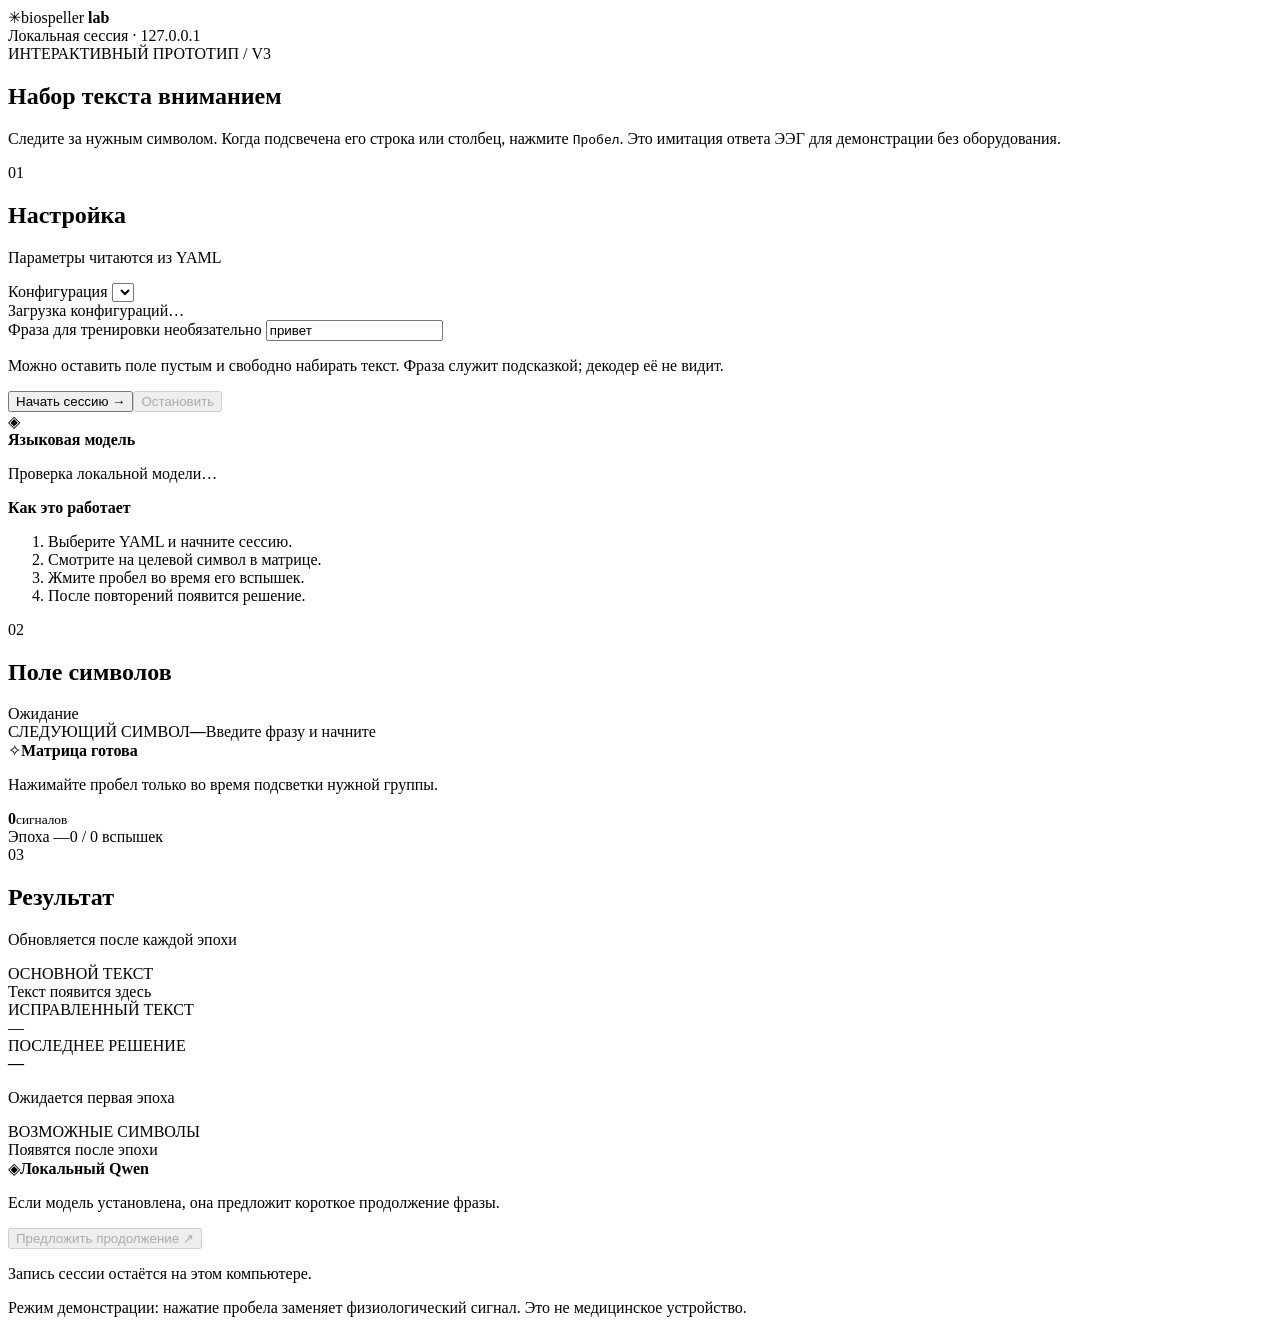
==== eeg_speller/web/static/index.html @ 17a5046c "Add browser GUI assets" ====
<!doctype html>
<html lang="ru">
<head>
  <meta charset="utf-8">
  <meta name="viewport" content="width=device-width, initial-scale=1">
  <title>EEG Speller — локальная лаборатория</title>
  <link rel="stylesheet" href="/style.css">
  <script src="/app.js" defer></script>
</head>
<body>
  <div class="shell">
    <header class="topbar">
      <div class="brand"><span class="brand-mark">✳</span><span>biospeller <strong>lab</strong></span></div>
      <div class="local-badge"><span class="dot"></span> Локальная сессия · 127.0.0.1</div>
    </header>

    <main>
      <section class="intro">
        <div class="eyebrow">ИНТЕРАКТИВНЫЙ ПРОТОТИП / V3</div>
        <h1>Набор текста вниманием</h1>
        <p>Следите за нужным символом. Когда подсвечена его строка или столбец, нажмите <kbd>Пробел</kbd>. Это имитация ответа ЭЭГ для демонстрации без оборудования.</p>
      </section>

      <div class="workspace">
        <aside class="setup card">
          <div class="section-head"><span class="step">01</span><div><h2>Настройка</h2><p>Параметры читаются из YAML</p></div></div>
          <label for="config">Конфигурация</label>
          <select id="config" aria-label="Конфигурация"></select>
          <div class="config-detail" id="config-detail">Загрузка конфигураций…</div>
          <label for="target">Фраза для тренировки <span class="optional">необязательно</span></label>
          <input id="target" type="text" value="привет" maxlength="120" autocomplete="off" spellcheck="false" aria-describedby="target-help">
          <p class="hint" id="target-help">Можно оставить поле пустым и свободно набирать текст. Фраза служит подсказкой; декодер её не видит.</p>
          <div class="button-row"><button id="start" class="primary">Начать сессию <span>→</span></button><button id="stop" class="secondary" disabled>Остановить</button></div>
          <div class="separator"></div>
          <div class="model-card"><div class="model-icon">◈</div><div><strong>Языковая модель</strong><p id="model-status">Проверка локальной модели…</p></div></div>
          <div class="howto"><strong>Как это работает</strong><ol><li>Выберите YAML и начните сессию.</li><li>Смотрите на целевой символ в матрице.</li><li>Жмите пробел во время его вспышек.</li><li>После повторений появится решение.</li></ol></div>
        </aside>

        <section class="stage card" aria-label="Матрица символов">
          <div class="stage-top"><div><span class="step">02</span><h2>Поле символов</h2></div><div class="state-pill" id="state-pill">Ожидание</div></div>
          <div class="target-strip"><span>СЛЕДУЮЩИЙ СИМВОЛ</span><strong id="target-char">—</strong><span id="target-progress">Введите фразу и начните</span></div>
          <div class="matrix-wrap"><div class="matrix" id="matrix" role="grid" aria-label="Матрица из 36 символов"></div></div>
          <div class="flash-status"><div><span class="flash-icon" id="flash-icon">✧</span><strong id="flash-label">Матрица готова</strong><p id="flash-help">Нажимайте пробел только во время подсветки нужной группы.</p></div><div class="hit-count"><b id="hit-count">0</b><small>сигналов</small></div></div>
          <div class="progress-line"><div id="progress-fill"></div></div>
          <div class="progress-meta"><span id="epoch-label">Эпоха —</span><span id="flash-count">0 / 0 вспышек</span></div>
        </section>

        <aside class="results card">
          <div class="section-head"><span class="step">03</span><div><h2>Результат</h2><p>Обновляется после каждой эпохи</p></div></div>
          <div class="result-label">ОСНОВНОЙ ТЕКСТ</div><div class="typed-text" id="primary-text" aria-live="polite"><span class="placeholder">Текст появится здесь</span></div>
          <div class="result-label">ИСПРАВЛЕННЫЙ ТЕКСТ</div><div class="secondary-text" id="secondary-text">—</div>
          <div class="decision-box"><span>ПОСЛЕДНЕЕ РЕШЕНИЕ</span><div><strong id="decision-symbol">—</strong><p id="decision-detail">Ожидается первая эпоха</p></div></div>
          <div class="result-label">ВОЗМОЖНЫЕ СИМВОЛЫ</div><div class="suggestions" id="suggestions"><span class="muted">Появятся после эпохи</span></div>
          <div class="qwen-box"><div class="qwen-heading"><span>◈</span><strong>Локальный Qwen</strong></div><p id="qwen-text">Если модель установлена, она предложит короткое продолжение фразы.</p><button id="qwen-button" class="text-button" disabled>Предложить продолжение ↗</button></div>
          <p class="session-note" id="session-note">Запись сессии остаётся на этом компьютере.</p>
        </aside>
      </div>
    </main>
    <footer>Режим демонстрации: нажатие пробела заменяет физиологический сигнал. Это не медицинское устройство.</footer>
  </div>
</body>
</html>
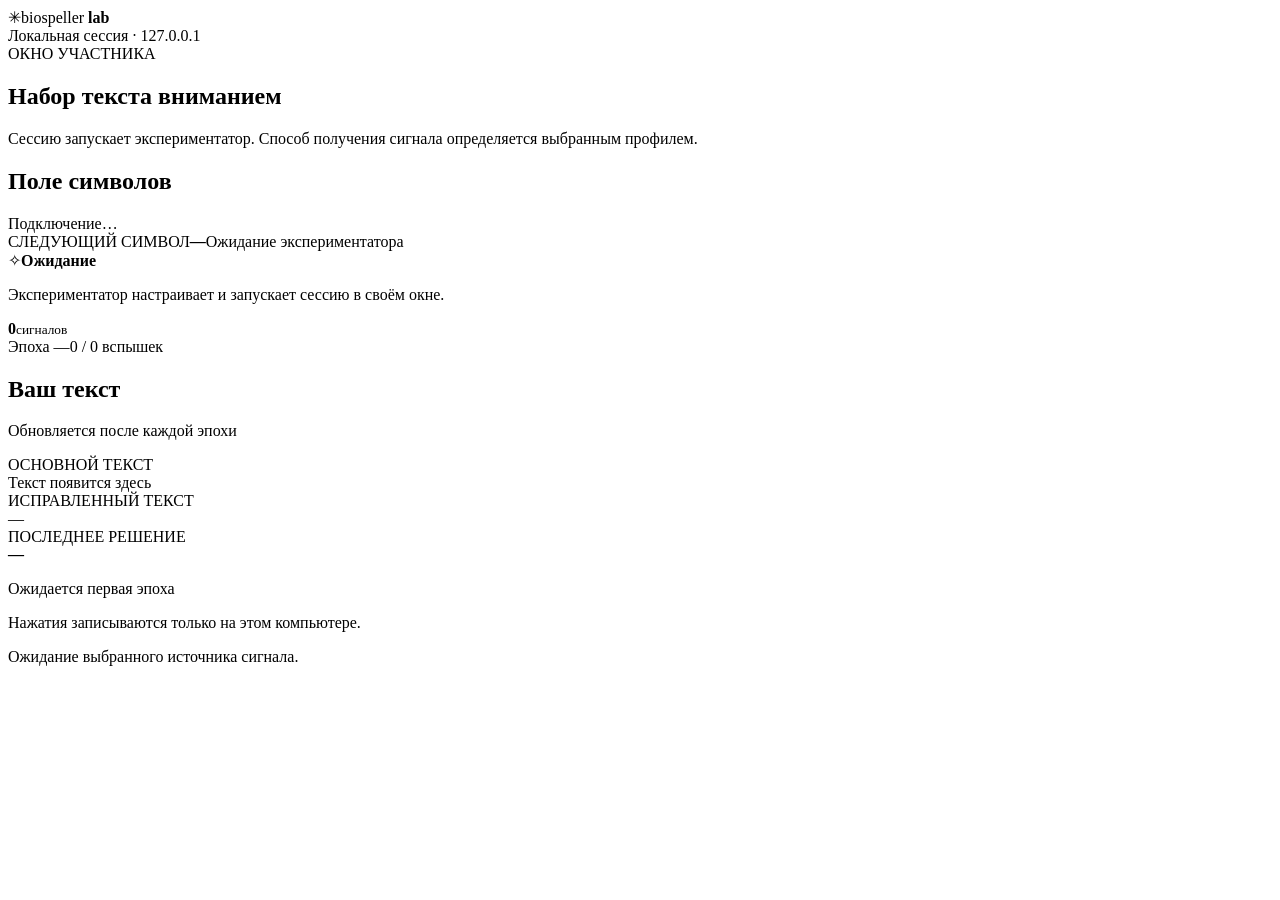
==== commit 510030b2: "Publish operator UI and EEG participant interface" ====
--- a/eeg_speller/web/static/index.html
+++ b/eeg_speller/web/static/index.html
@@ -3,11 +3,11 @@
 <head>
   <meta charset="utf-8">
   <meta name="viewport" content="width=device-width, initial-scale=1">
-  <title>EEG Speller — локальная лаборатория</title>
+  <title>EEG Speller — участник</title>
   <link rel="stylesheet" href="/style.css">
   <script src="/app.js" defer></script>
 </head>
-<body>
+<body class="participant">
   <div class="shell">
     <header class="topbar">
       <div class="brand"><span class="brand-mark">✳</span><span>biospeller <strong>lab</strong></span></div>
@@ -16,47 +16,31 @@
 
     <main>
       <section class="intro">
-        <div class="eyebrow">ИНТЕРАКТИВНЫЙ ПРОТОТИП / V3</div>
+        <div class="eyebrow">ОКНО УЧАСТНИКА</div>
         <h1>Набор текста вниманием</h1>
-        <p>Следите за нужным символом. Когда подсвечена его строка или столбец, нажмите <kbd>Пробел</kbd>. Это имитация ответа ЭЭГ для демонстрации без оборудования.</p>
+        <p id="participant-instructions">Сессию запускает экспериментатор. Способ получения сигнала определяется выбранным профилем.</p>
       </section>
 
-      <div class="workspace">
-        <aside class="setup card">
-          <div class="section-head"><span class="step">01</span><div><h2>Настройка</h2><p>Параметры читаются из YAML</p></div></div>
-          <label for="config">Конфигурация</label>
-          <select id="config" aria-label="Конфигурация"></select>
-          <div class="config-detail" id="config-detail">Загрузка конфигураций…</div>
-          <label for="target">Фраза для тренировки <span class="optional">необязательно</span></label>
-          <input id="target" type="text" value="привет" maxlength="120" autocomplete="off" spellcheck="false" aria-describedby="target-help">
-          <p class="hint" id="target-help">Можно оставить поле пустым и свободно набирать текст. Фраза служит подсказкой; декодер её не видит.</p>
-          <div class="button-row"><button id="start" class="primary">Начать сессию <span>→</span></button><button id="stop" class="secondary" disabled>Остановить</button></div>
-          <div class="separator"></div>
-          <div class="model-card"><div class="model-icon">◈</div><div><strong>Языковая модель</strong><p id="model-status">Проверка локальной модели…</p></div></div>
-          <div class="howto"><strong>Как это работает</strong><ol><li>Выберите YAML и начните сессию.</li><li>Смотрите на целевой символ в матрице.</li><li>Жмите пробел во время его вспышек.</li><li>После повторений появится решение.</li></ol></div>
-        </aside>
-
+      <div class="workspace participant-view">
         <section class="stage card" aria-label="Матрица символов">
-          <div class="stage-top"><div><span class="step">02</span><h2>Поле символов</h2></div><div class="state-pill" id="state-pill">Ожидание</div></div>
-          <div class="target-strip"><span>СЛЕДУЮЩИЙ СИМВОЛ</span><strong id="target-char">—</strong><span id="target-progress">Введите фразу и начните</span></div>
+          <div class="stage-top"><div><h2>Поле символов</h2></div><div class="state-pill" id="state-pill">Подключение…</div></div>
+          <div class="target-strip"><span>СЛЕДУЮЩИЙ СИМВОЛ</span><strong id="target-char">—</strong><span id="target-progress">Ожидание экспериментатора</span></div>
           <div class="matrix-wrap"><div class="matrix" id="matrix" role="grid" aria-label="Матрица из 36 символов"></div></div>
-          <div class="flash-status"><div><span class="flash-icon" id="flash-icon">✧</span><strong id="flash-label">Матрица готова</strong><p id="flash-help">Нажимайте пробел только во время подсветки нужной группы.</p></div><div class="hit-count"><b id="hit-count">0</b><small>сигналов</small></div></div>
+          <div class="flash-status"><div><span class="flash-icon" id="flash-icon">✧</span><strong id="flash-label">Ожидание</strong><p id="flash-help">Экспериментатор настраивает и запускает сессию в своём окне.</p></div><div class="hit-count"><b id="hit-count">0</b><small>сигналов</small></div></div>
           <div class="progress-line"><div id="progress-fill"></div></div>
           <div class="progress-meta"><span id="epoch-label">Эпоха —</span><span id="flash-count">0 / 0 вспышек</span></div>
         </section>
 
         <aside class="results card">
-          <div class="section-head"><span class="step">03</span><div><h2>Результат</h2><p>Обновляется после каждой эпохи</p></div></div>
+          <div class="section-head"><div><h2>Ваш текст</h2><p>Обновляется после каждой эпохи</p></div></div>
           <div class="result-label">ОСНОВНОЙ ТЕКСТ</div><div class="typed-text" id="primary-text" aria-live="polite"><span class="placeholder">Текст появится здесь</span></div>
           <div class="result-label">ИСПРАВЛЕННЫЙ ТЕКСТ</div><div class="secondary-text" id="secondary-text">—</div>
           <div class="decision-box"><span>ПОСЛЕДНЕЕ РЕШЕНИЕ</span><div><strong id="decision-symbol">—</strong><p id="decision-detail">Ожидается первая эпоха</p></div></div>
-          <div class="result-label">ВОЗМОЖНЫЕ СИМВОЛЫ</div><div class="suggestions" id="suggestions"><span class="muted">Появятся после эпохи</span></div>
-          <div class="qwen-box"><div class="qwen-heading"><span>◈</span><strong>Локальный Qwen</strong></div><p id="qwen-text">Если модель установлена, она предложит короткое продолжение фразы.</p><button id="qwen-button" class="text-button" disabled>Предложить продолжение ↗</button></div>
-          <p class="session-note" id="session-note">Запись сессии остаётся на этом компьютере.</p>
+          <p class="session-note" id="session-note">Нажатия записываются только на этом компьютере.</p>
         </aside>
       </div>
     </main>
-    <footer>Режим демонстрации: нажатие пробела заменяет физиологический сигнал. Это не медицинское устройство.</footer>
+    <footer id="mode-note">Ожидание выбранного источника сигнала.</footer>
   </div>
 </body>
 </html>
